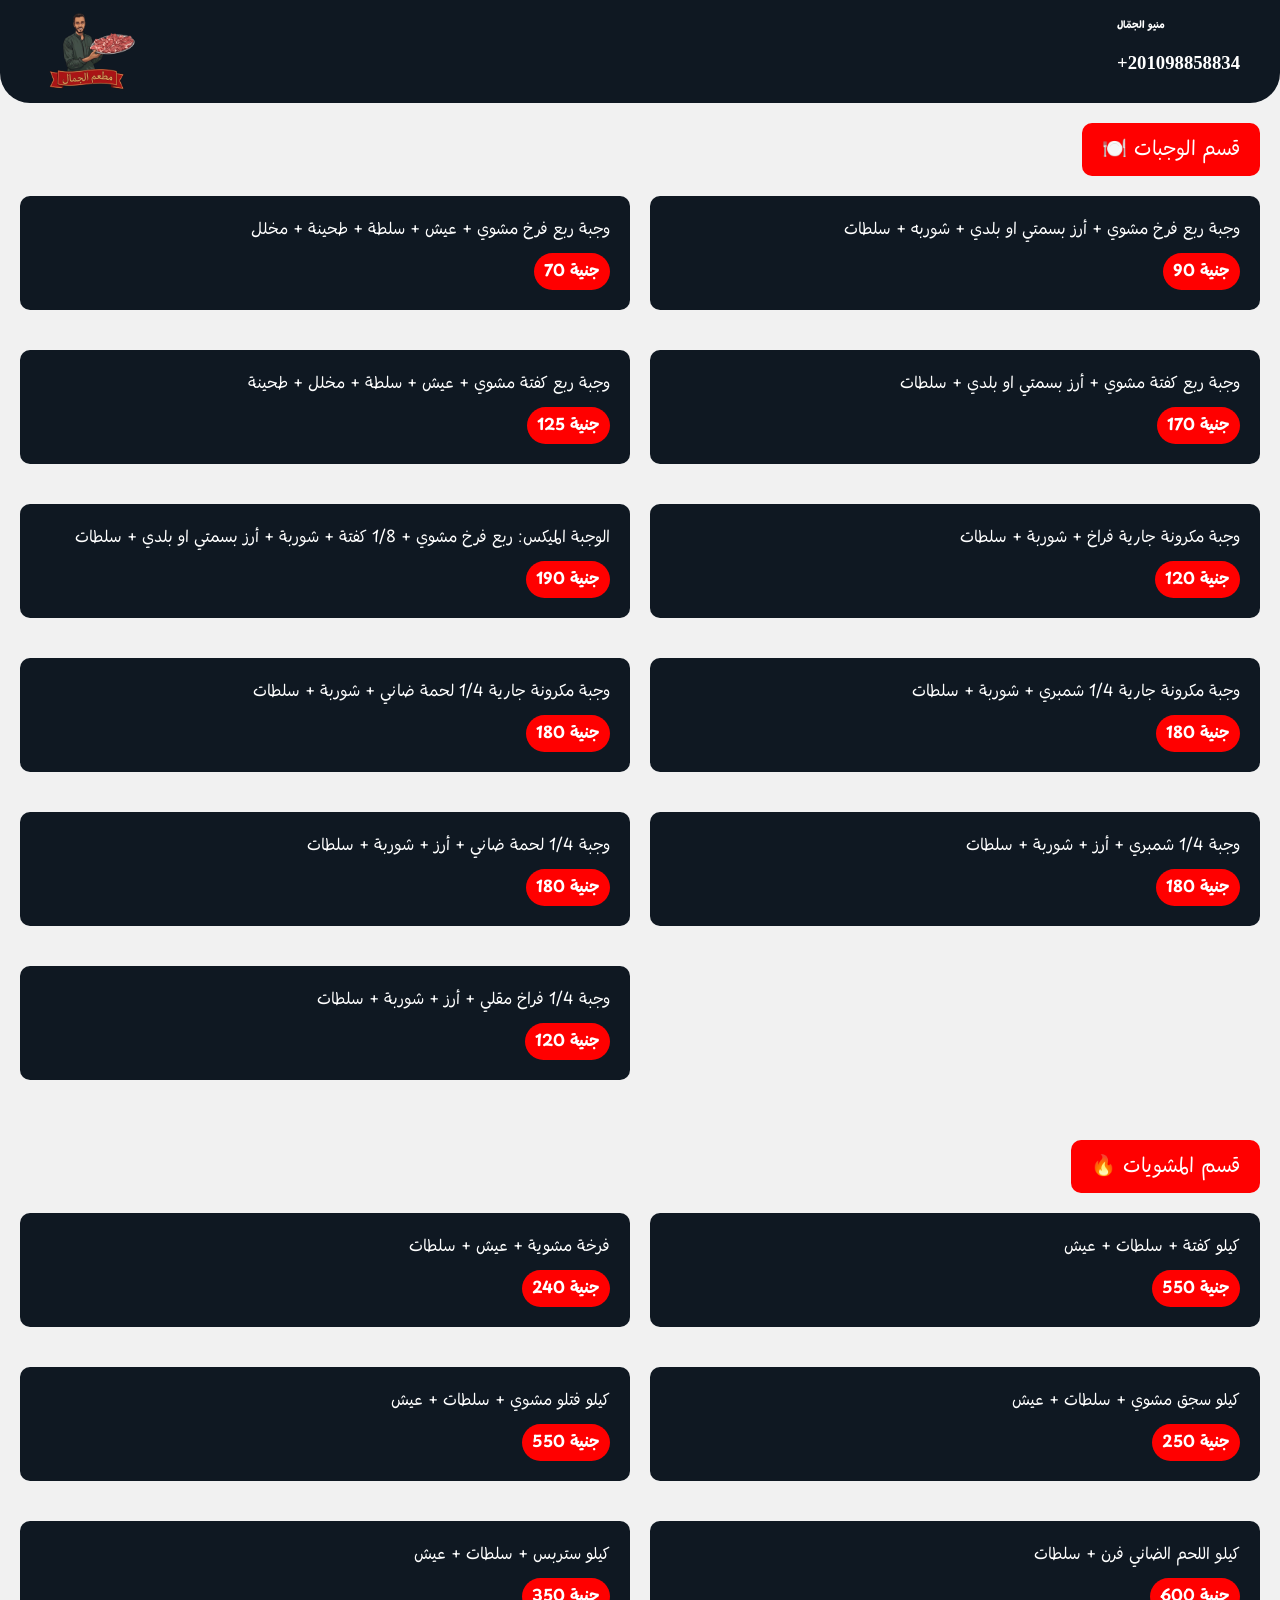
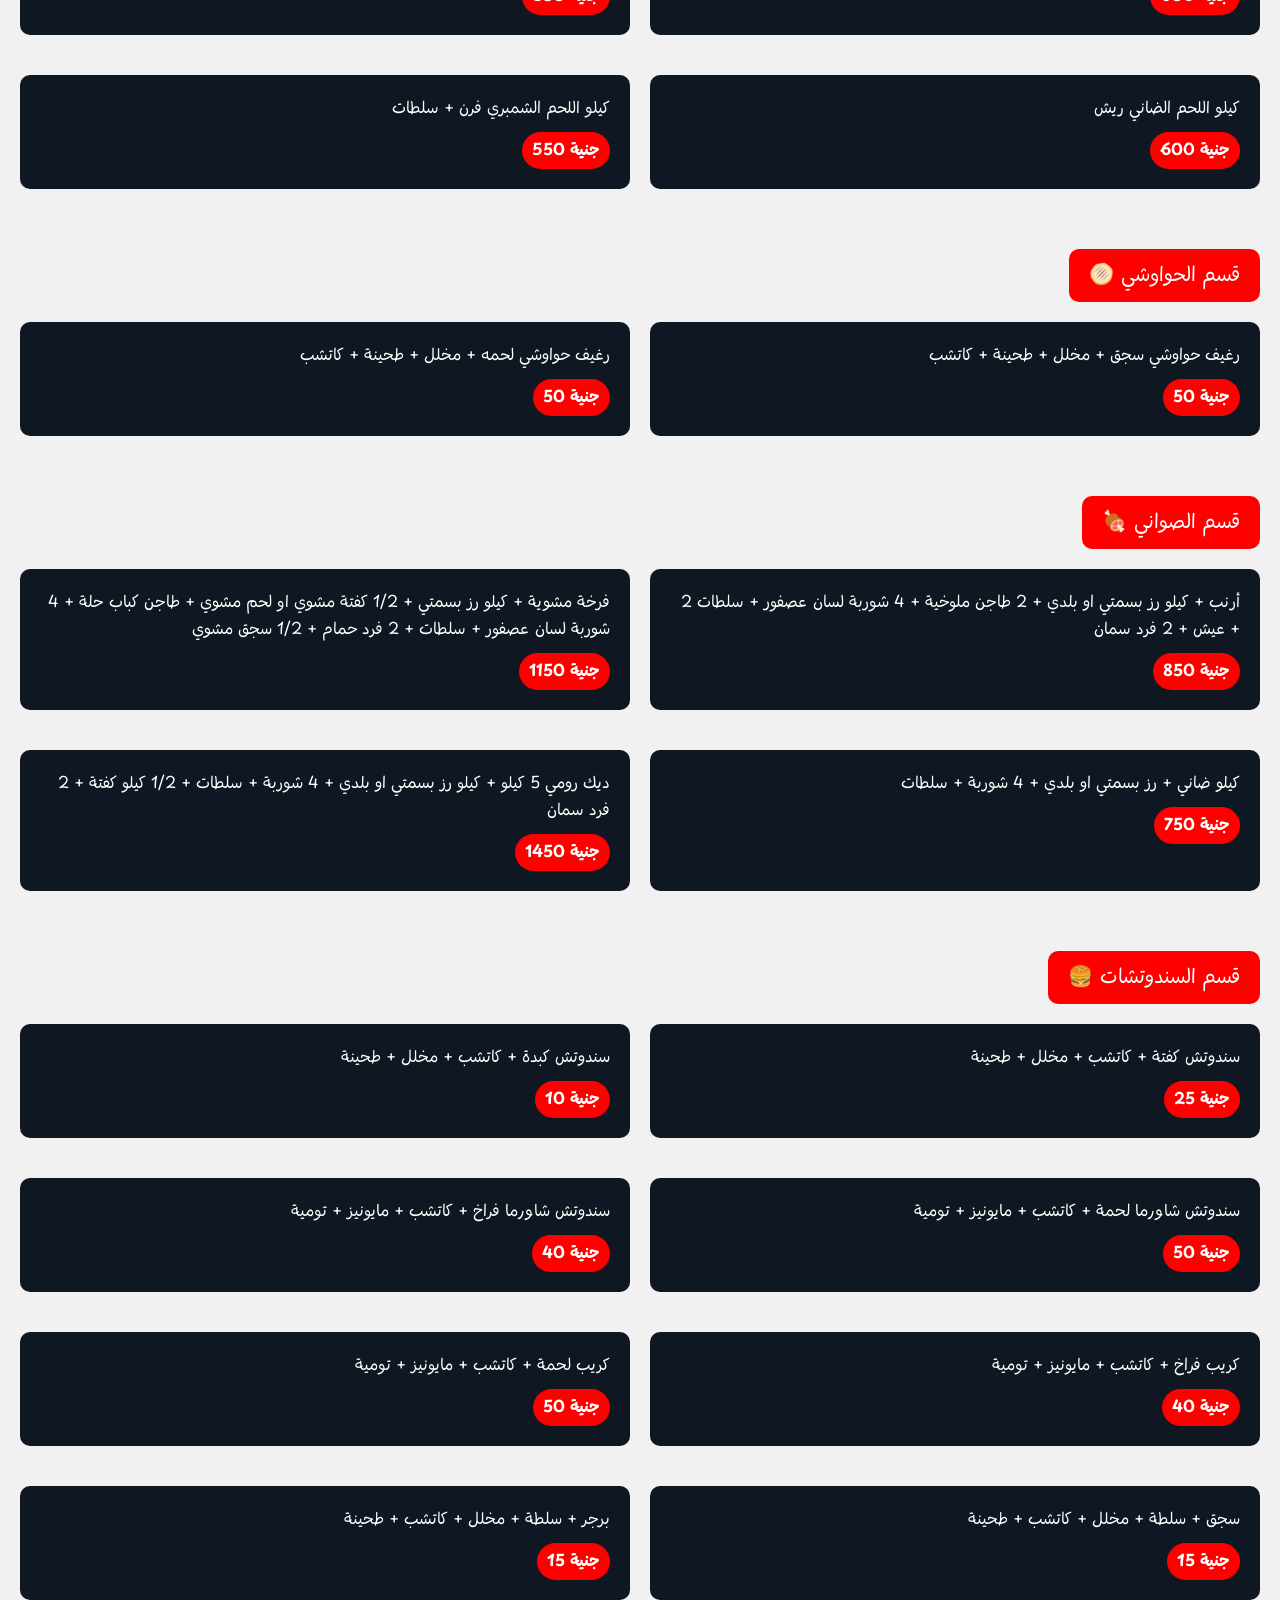
==== index.html @ af3175b7 "Update index.html" ====
<!DOCTYPE html>
<head>
    <link rel="preconnect" href="https://fonts.googleapis.com">
    <link rel="preconnect" href="https://fonts.gstatic.com" crossorigin>
    <link href="https://fonts.googleapis.com/css2?family=Playpen+Sans+Arabic:wght@100..800&display=swap"
        rel="stylesheet">
    <title> Menu ElGamal منيو الجمّال</title>
    <link rel="stylesheet" href="styles.css" />
    <meta name="viewport" content="width=device-width, initial-scale=1.0">
</head>
<body class="body">
    <div class="header">
        <img src="logo.png" width="100" />
        <div class="header-text header-text2">
            <h1> منيو الجمّال</h1>
            <h3>+201098858834</h3>
        </div>
    </div>
    <div class= "back2">
        <div class="but-block">
            <button class="button">🍽️ قسم الوجبات</button>
        </div>
        <div id="container" class="container">
            <script src="menu_data.js"></script>
            <script src="script.js"></script>
        </div>
    </div>
    <div class= "back2">
        <div class="but-block">
            <button class="button">🔥 قسم المشويات</button>
        </div>
        <div id="container_2" class="container">
            <script src="menu_data.js"></script>
            <script src="script_2.js"></script>
        </div>
    </div>
    <div class= "back2">
        <div class="but-block">
            <button class="button">🫓 قسم الحواوشي</button>
        </div>
        <div id="container_3" class="container">
            <script src="menu_data.js"></script>
            <script src="script_3.js"></script>
        </div>
    </div>
    <div class= "back2">
        <div class="but-block">
            <button class="button">🍖 قسم الصواني</button>
        </div>
        <div id="container_4" class="container">
            <script src="menu_data.js"></script>
            <script src="script_4.js"></script>
        </div>
    </div>
    <div class= "back2">
        <div class="but-block">
            <button class="button">🍔 قسم السندوتشات </button>
        </div>
        <div id="container_5" class="container">
            <script src="menu_data.js"></script>
            <script src="script_5.js"></script>
        </div>
    </div>
</body>
---- styles.css ----
body {
    margin: 0;
    background-color: #f1f1f1;
    }
.header {
    background-color: #0f1822;
    display: flex;
    justify-content: space-between;
    padding: 10px 40px;
    border-radius: 0 0 30px 30px;
    }
.header-text h1{
    color: white;
    font-family: 'Playpen Sans Arabic', sans-serif;
    font-size: 10px;}
.header-text2 h3{
    color: white;
}
.button {
    background-color: red;
    color: white;
    font-family: 'Playpen Sans Arabic', sans-serif;
    font-size: 20px;
    border: none;
    padding: 10px 20px;
    border-radius: 10px;
}
.but-block {
    text-align: right;
}
.back2 {
    padding: 20px;

}
.container {
    display: flex;
    justify-content: center;
    margin-top: 20px;
    text-align: right;
}
.item {
    color: white;
    font-family: 'Playpen Sans Arabic', sans-serif;
    display: flex;
    flex-direction: column;
    align-items: flex-end;
    background-color: #0f1822;
    border: 1px solid var(--gold);
    border-radius: 10px;
    padding: 20px;
    margin-bottom: 20px;
}
.item-price {
    background-color: red;
    color: #ffffff;
    font-weight: bold;
    padding: 5px 10px;
    border-radius: 999px;
    margin-top: 10px;
    display: inline-block;
}
.container {
    display: grid;
    grid-template-columns: repeat(2, 1fr);
    gap: 20px;
}
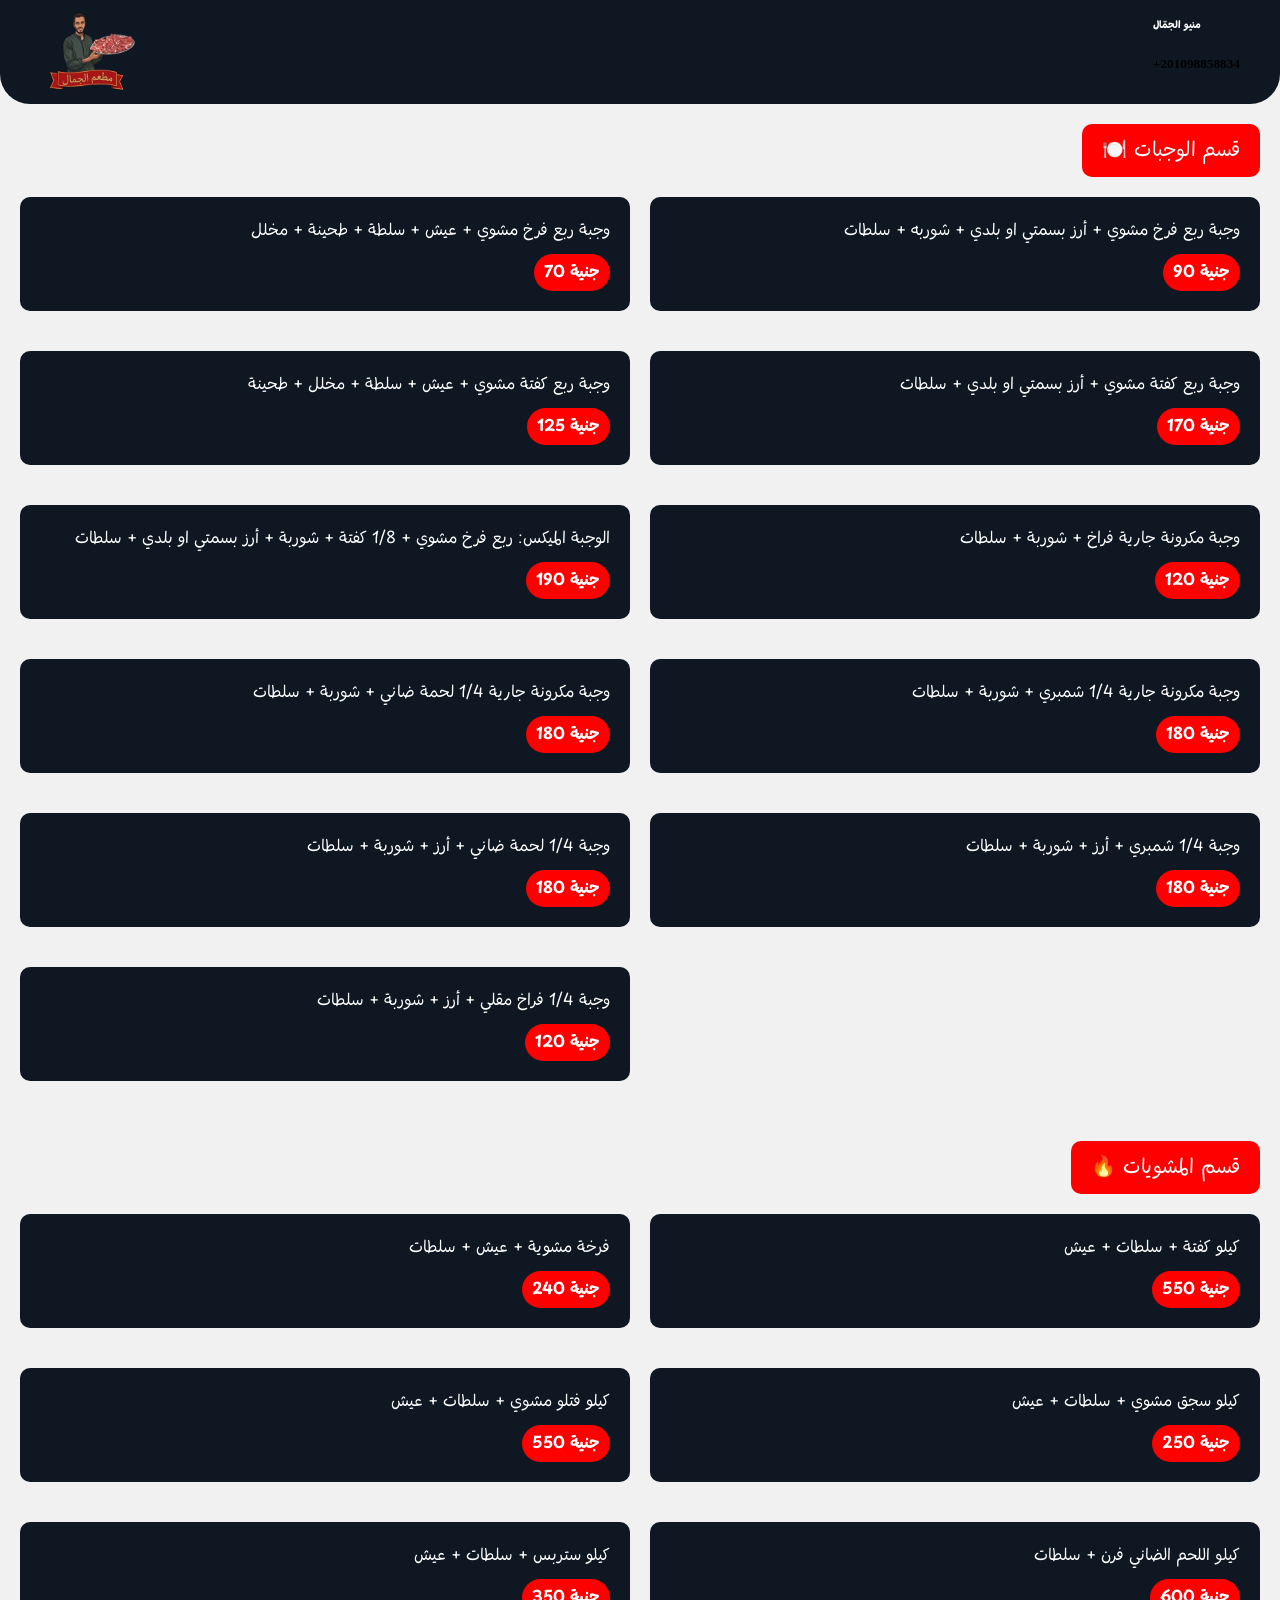
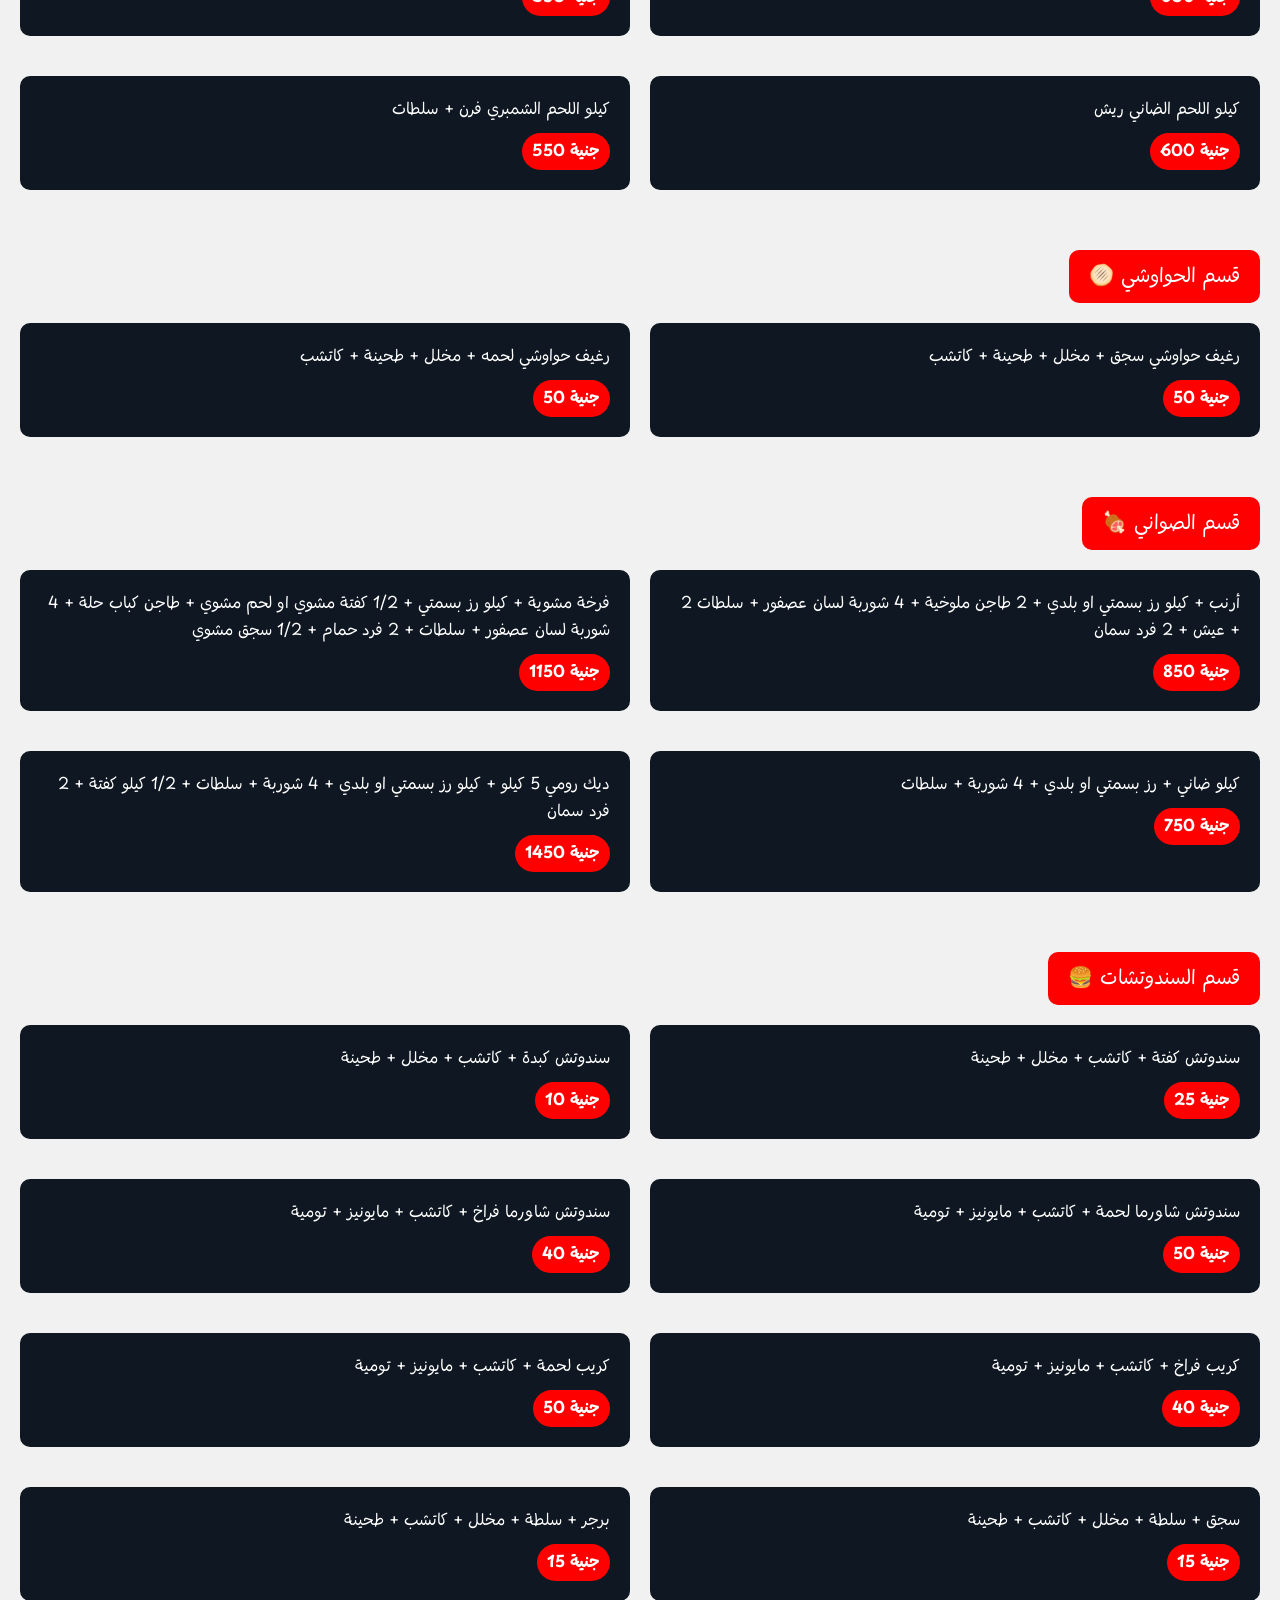
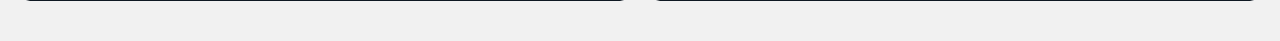
==== commit 34b44a32: "Update index.html" ====
--- a/index.html
+++ b/index.html
@@ -13,7 +13,7 @@
         <img src="logo.png" width="100" />
         <div class="header-text header-text2">
             <h1> منيو الجمّال</h1>
-            <h3>+201098858834</h3>
+            <h5>+201098858834</h5>
         </div>
     </div>
     <div class= "back2">
--- a/styles.css
+++ b/styles.css
@@ -12,7 +12,8 @@
 .header-text h1{
     color: white;
     font-family: 'Playpen Sans Arabic', sans-serif;
-    font-size: 10px;}
+    font-size: 10px;
+}
 .header-text2 h3{
     color: white;
 }
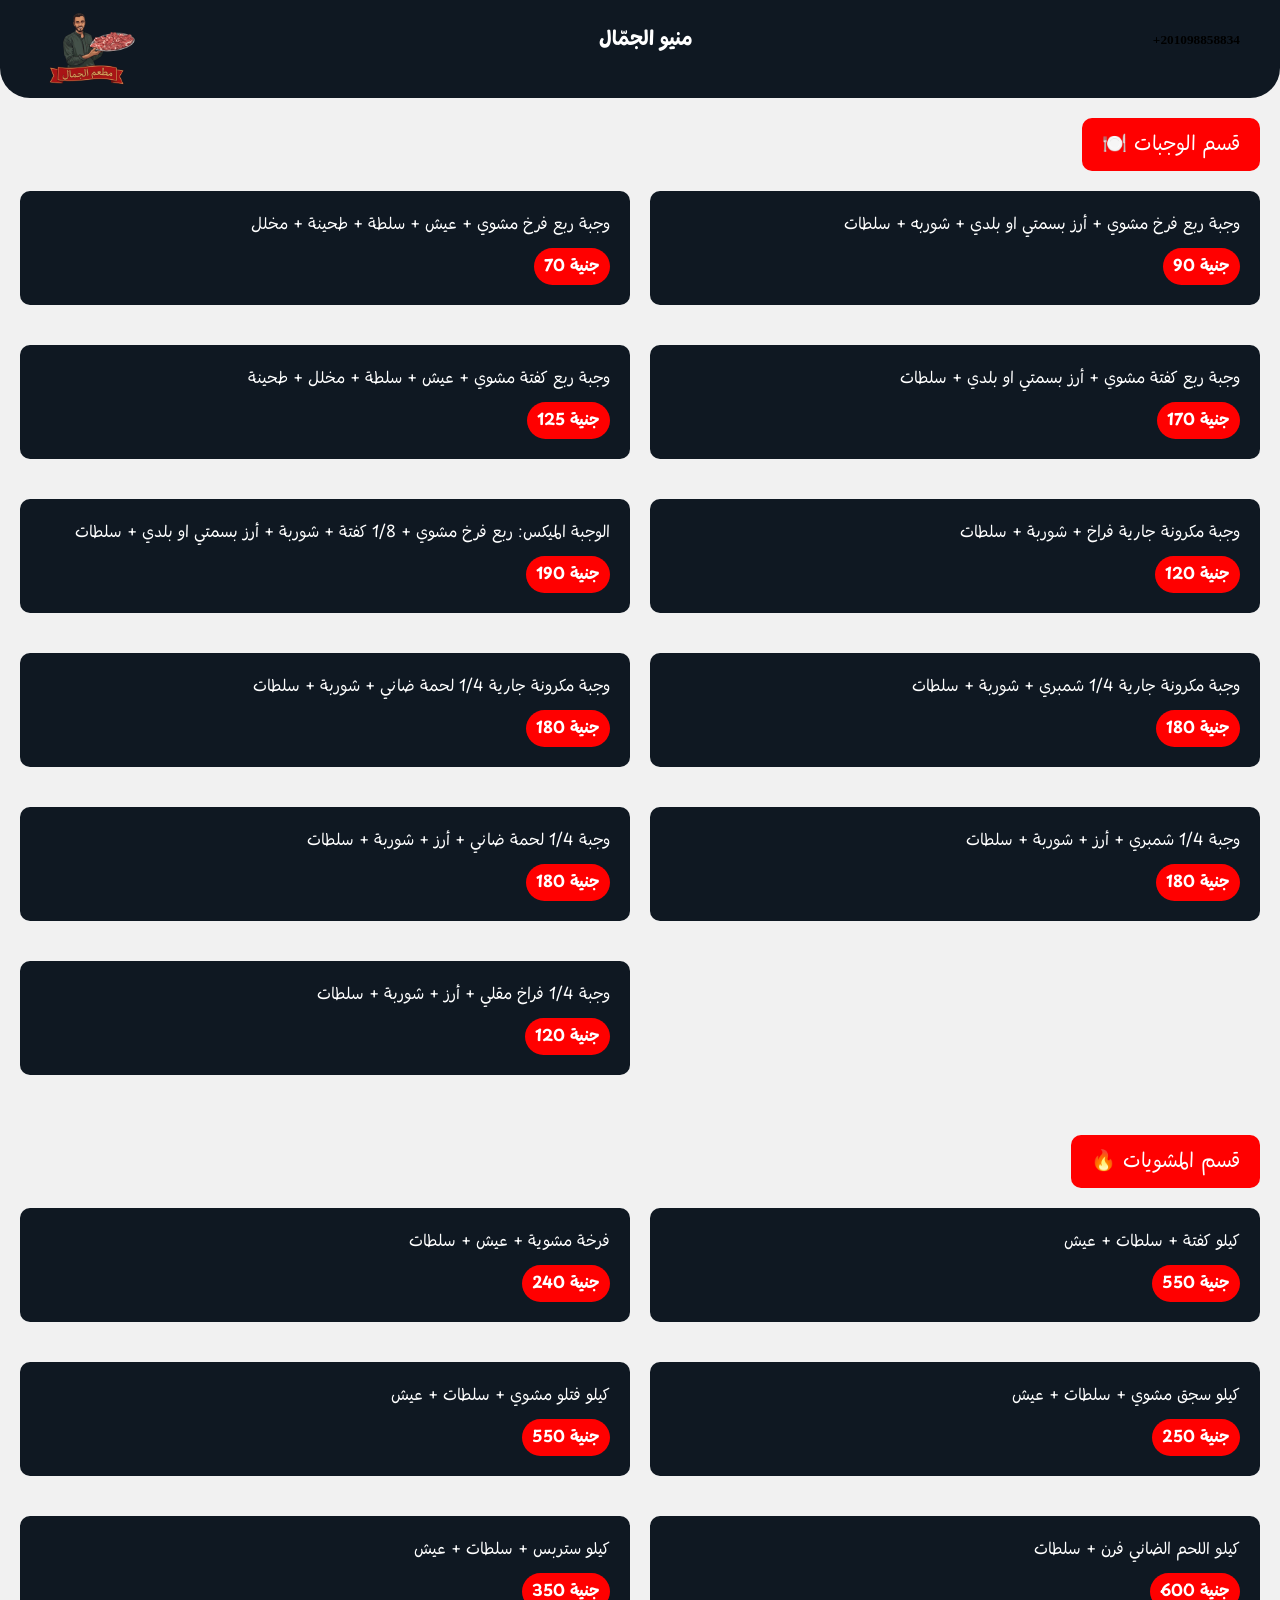
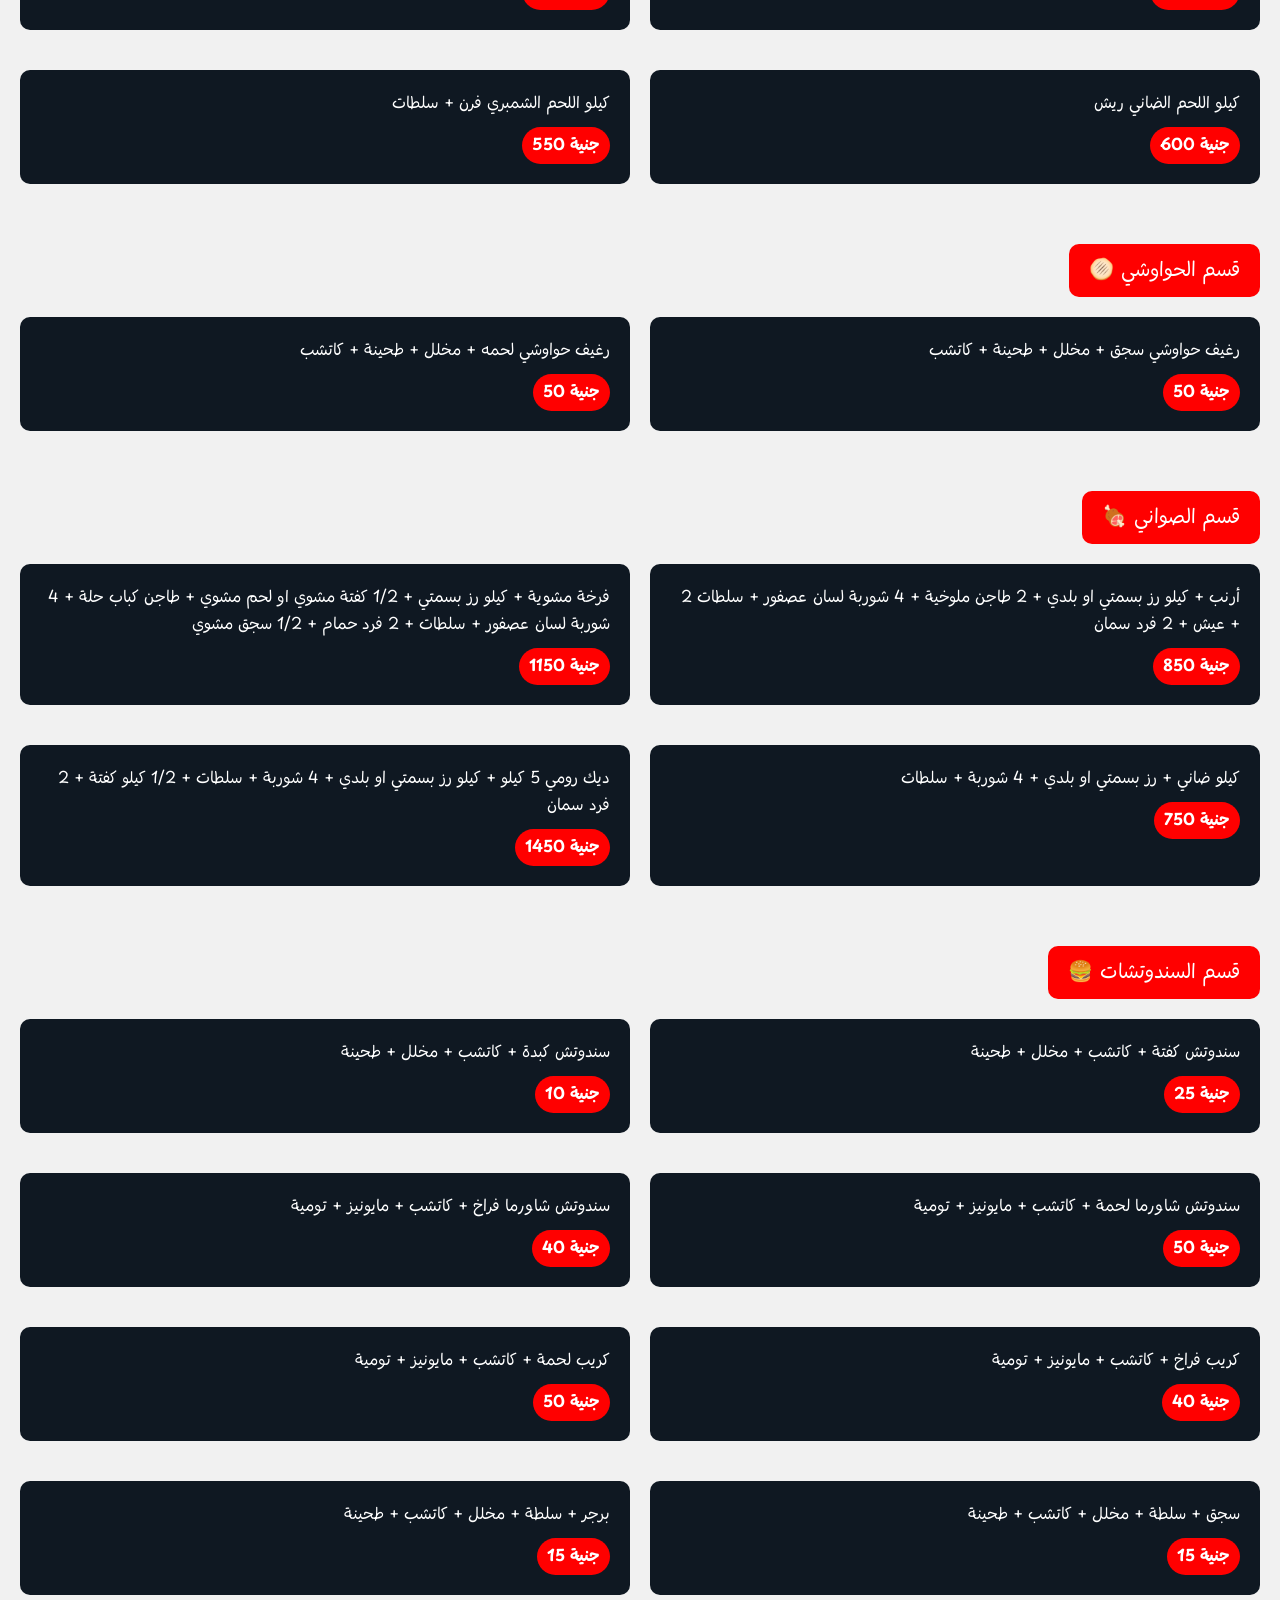
==== commit dfe94ffa: "Update index.html" ====
--- a/index.html
+++ b/index.html
@@ -13,8 +13,8 @@
         <img src="logo.png" width="100" />
         <div class="header-text header-text2">
             <h1> منيو الجمّال</h1>
-            <h5>+201098858834</h5>
         </div>
+        <div class= "header-text2"><h5>+201098858834</h5></div>
     </div>
     <div class= "back2">
         <div class="but-block">
--- a/styles.css
+++ b/styles.css
@@ -9,7 +9,7 @@
     padding: 10px 40px;
     border-radius: 0 0 30px 30px;
     }
-.header-text h1{
+.header-text {
     color: white;
     font-family: 'Playpen Sans Arabic', sans-serif;
     font-size: 10px;
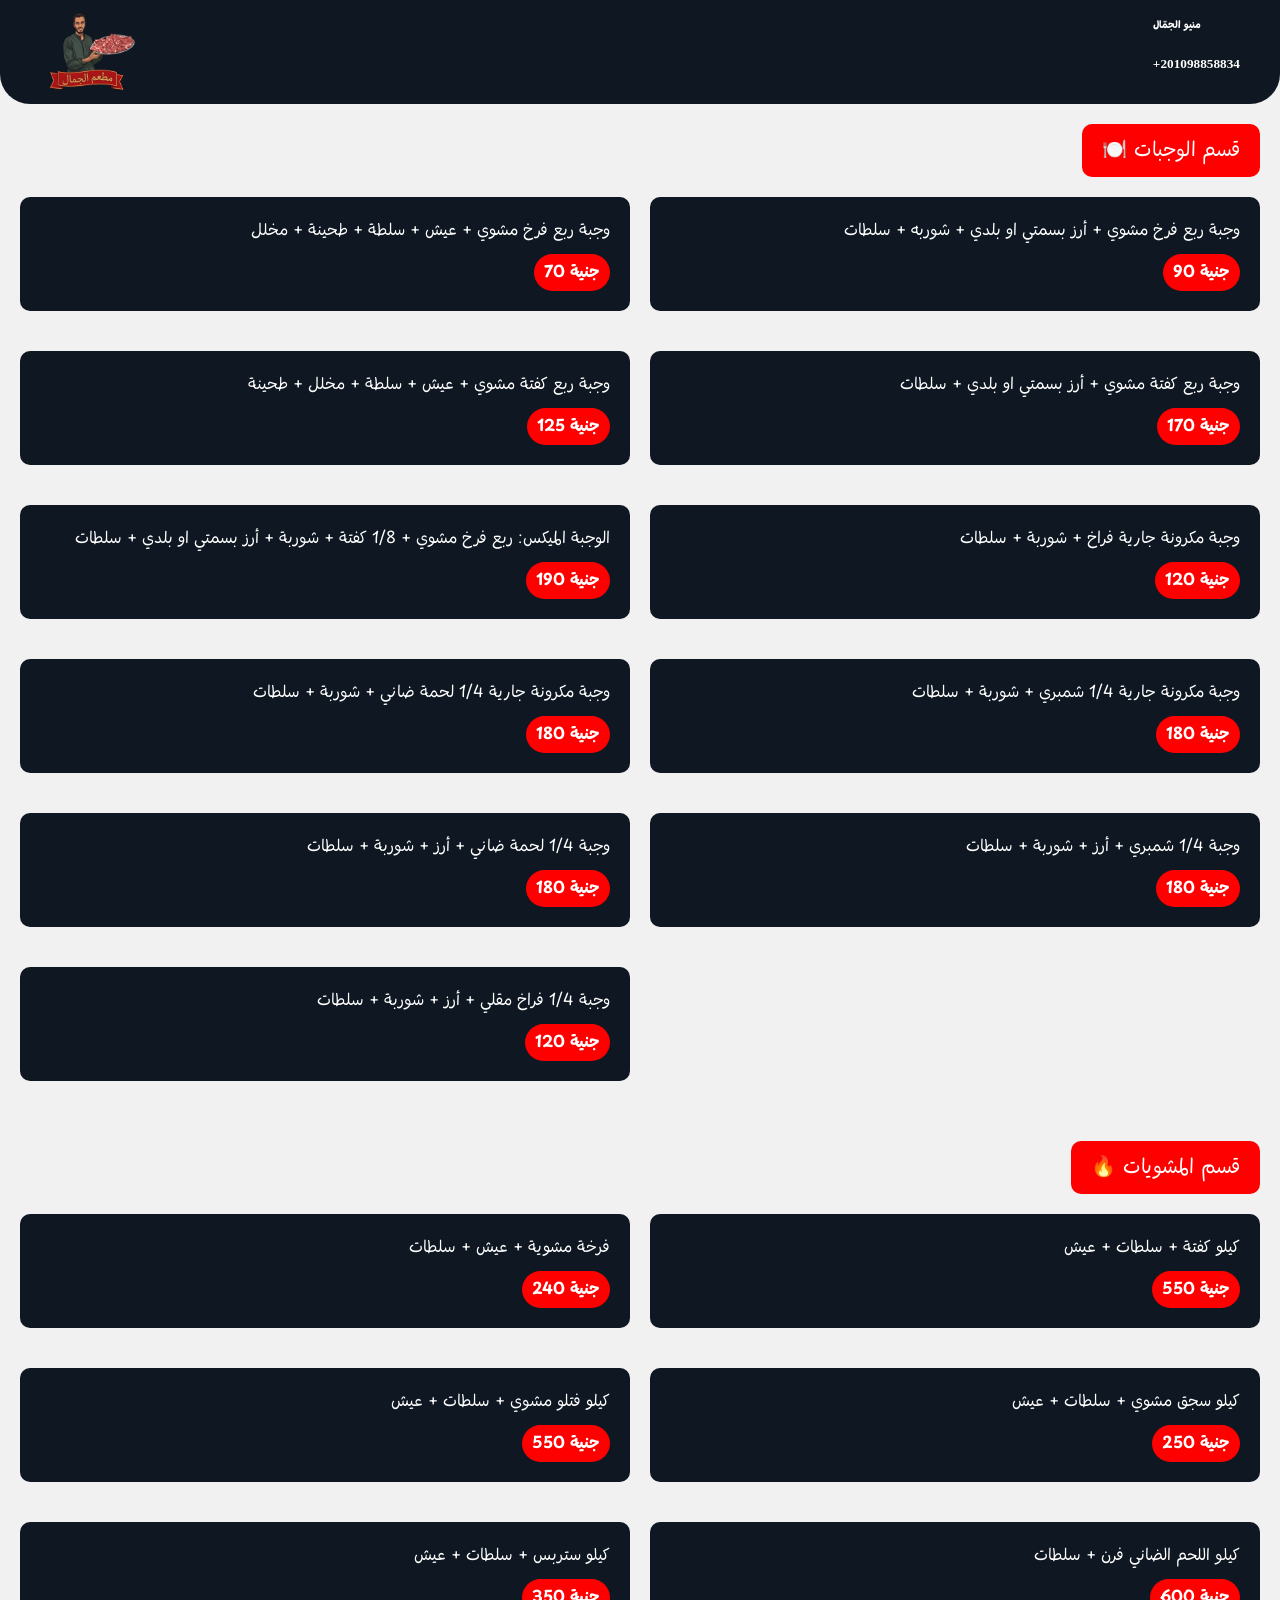
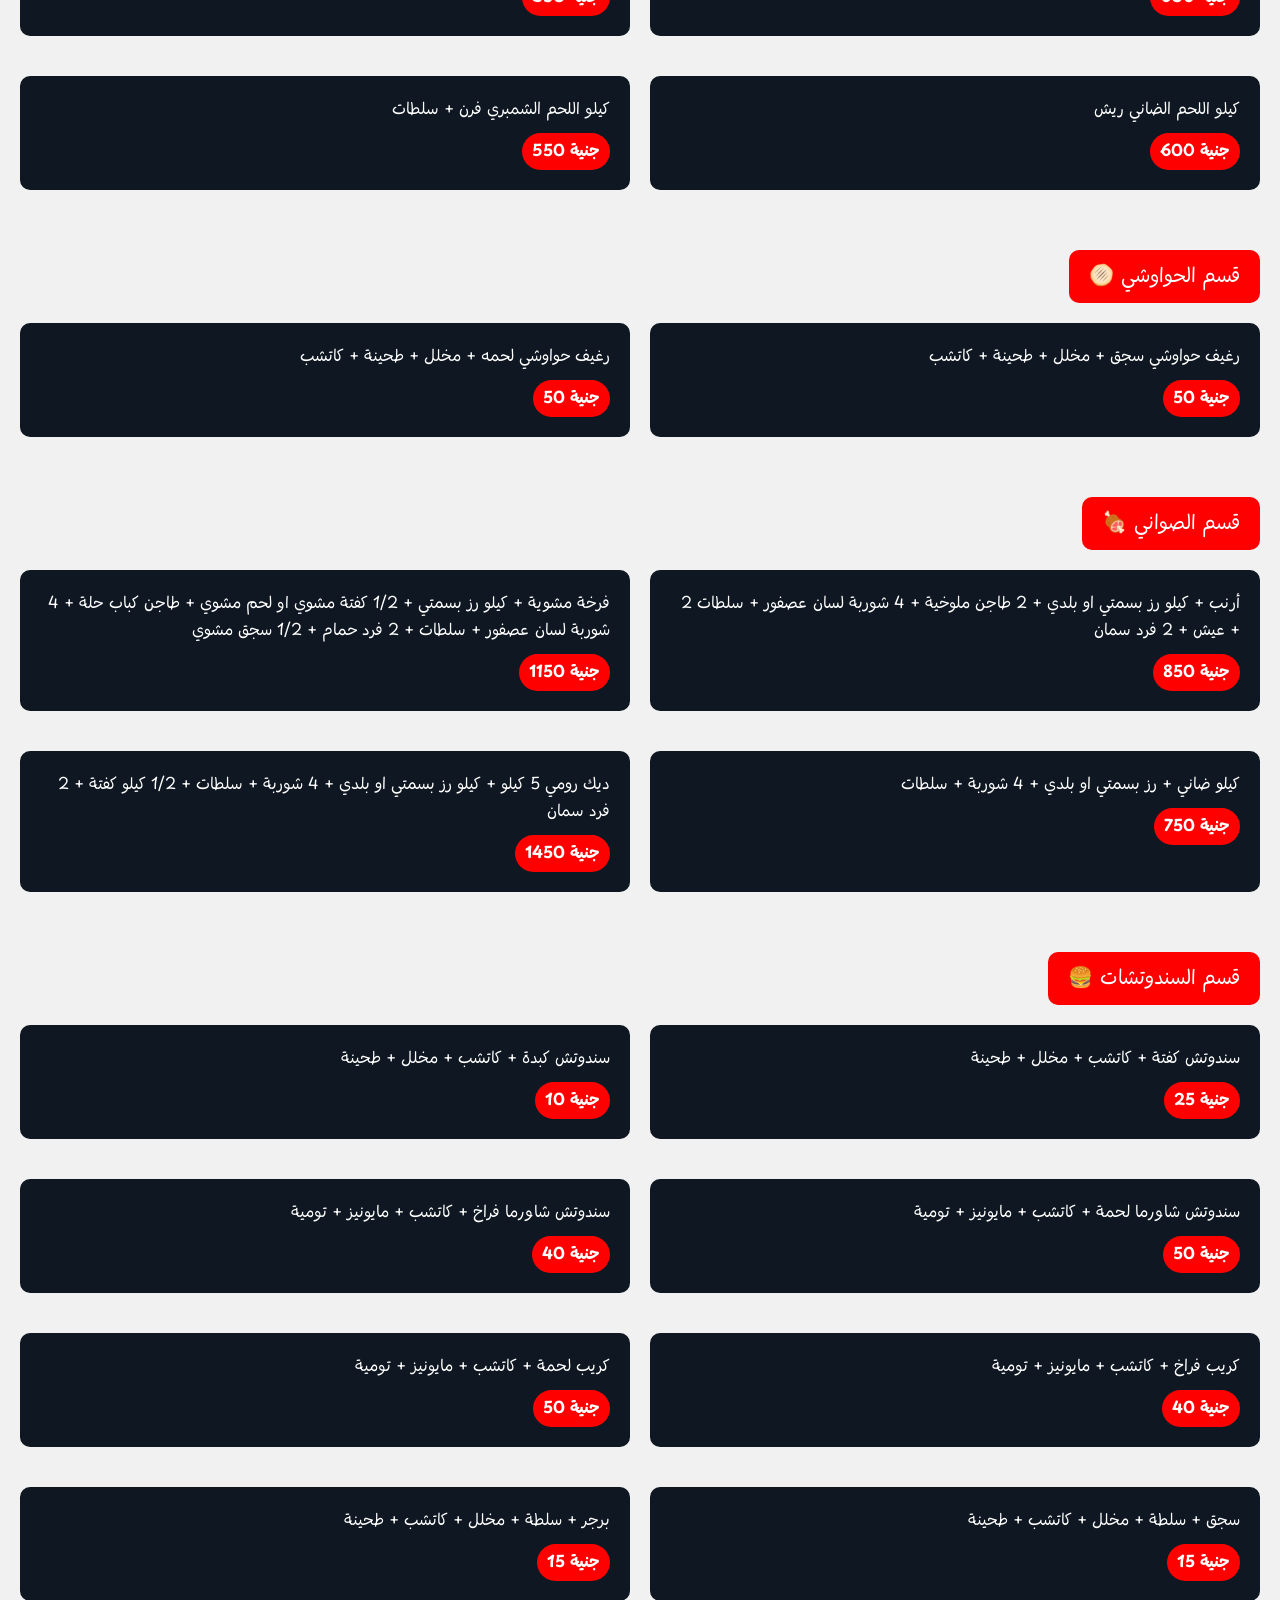
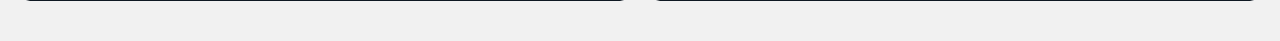
==== commit 175775b7: "Update index.html" ====
--- a/index.html
+++ b/index.html
@@ -11,10 +11,10 @@
 <body class="body">
     <div class="header">
         <img src="logo.png" width="100" />
-        <div class="header-text header-text2">
-            <h1> منيو الجمّال</h1>
+        <div>
+            <h1 class="header-text"> منيو الجمّال</h1>
+            <h5 class= "header-text2">+201098858834</h5>
         </div>
-        <div class= "header-text2"><h5>+201098858834</h5></div>
     </div>
     <div class= "back2">
         <div class="but-block">
--- a/styles.css
+++ b/styles.css
@@ -14,7 +14,7 @@
     font-family: 'Playpen Sans Arabic', sans-serif;
     font-size: 10px;
 }
-.header-text2 h3{
+.header-text2 {
     color: white;
 }
 .button {
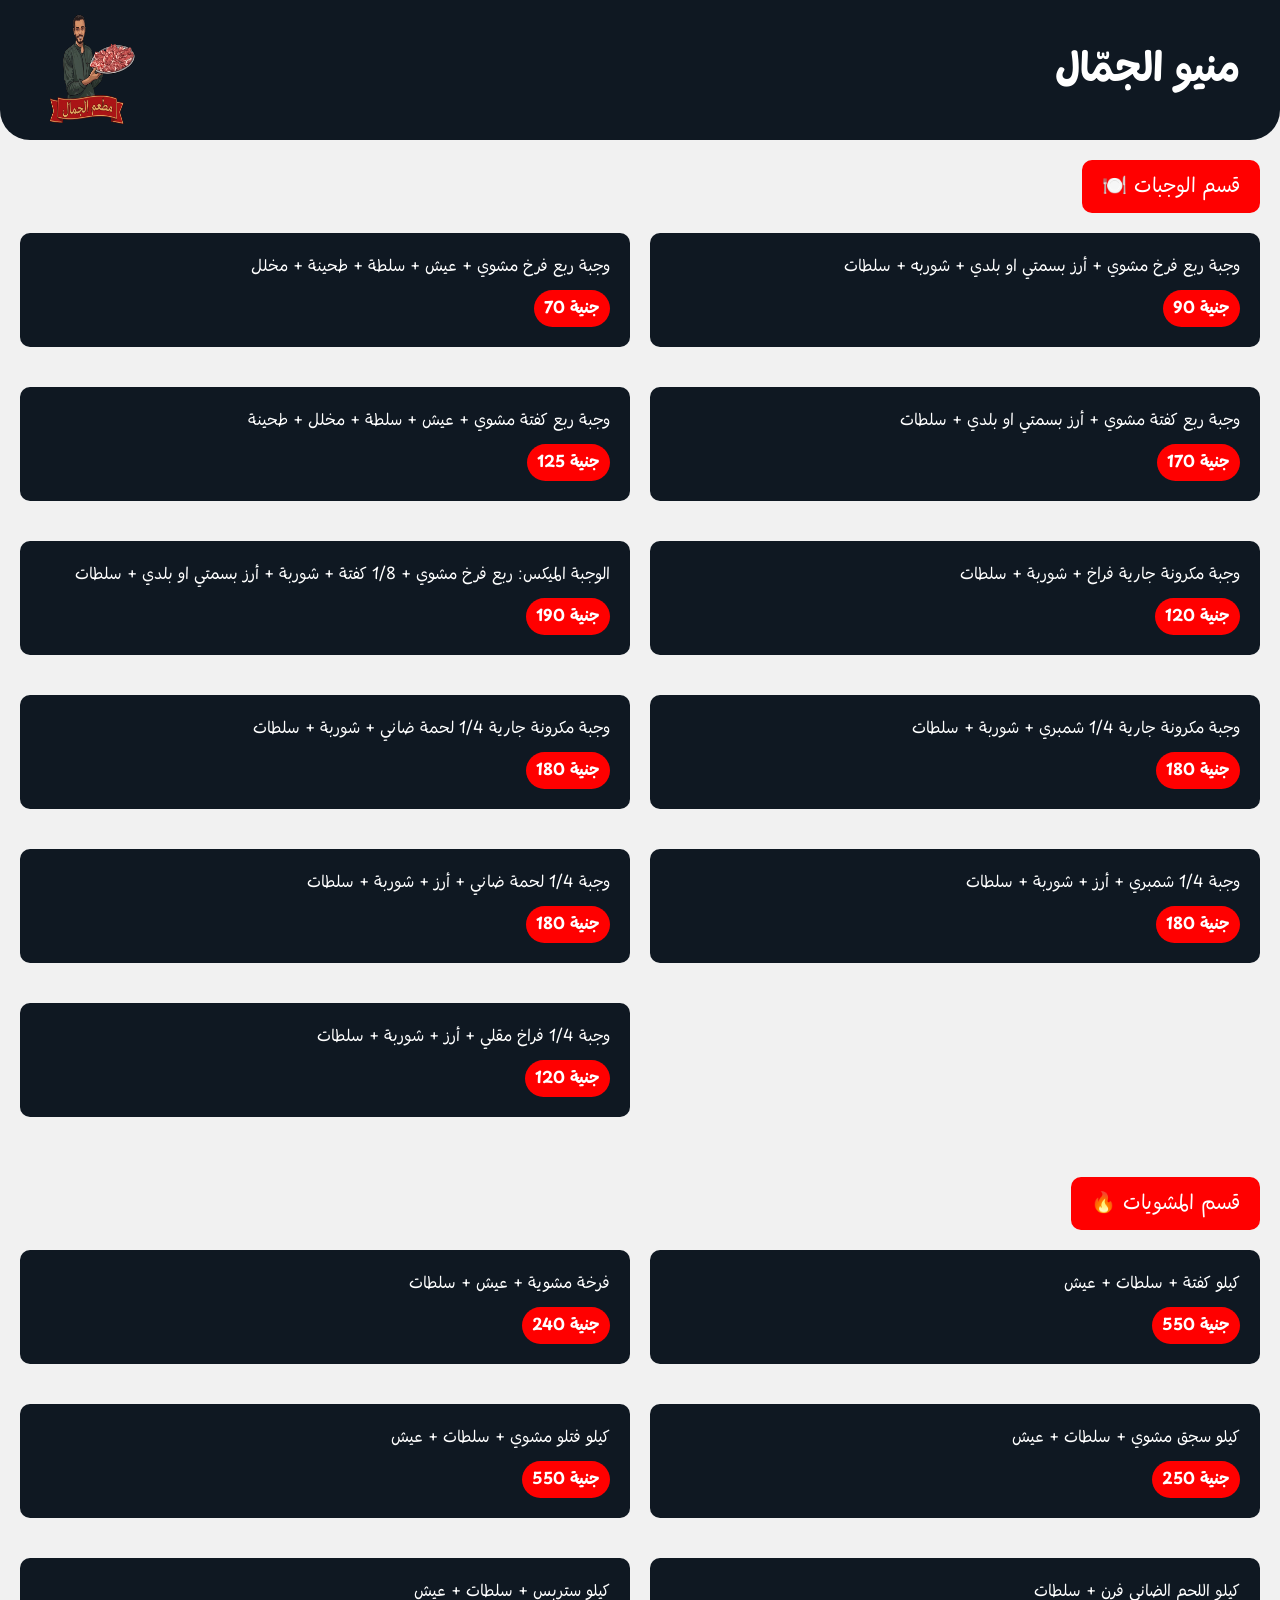
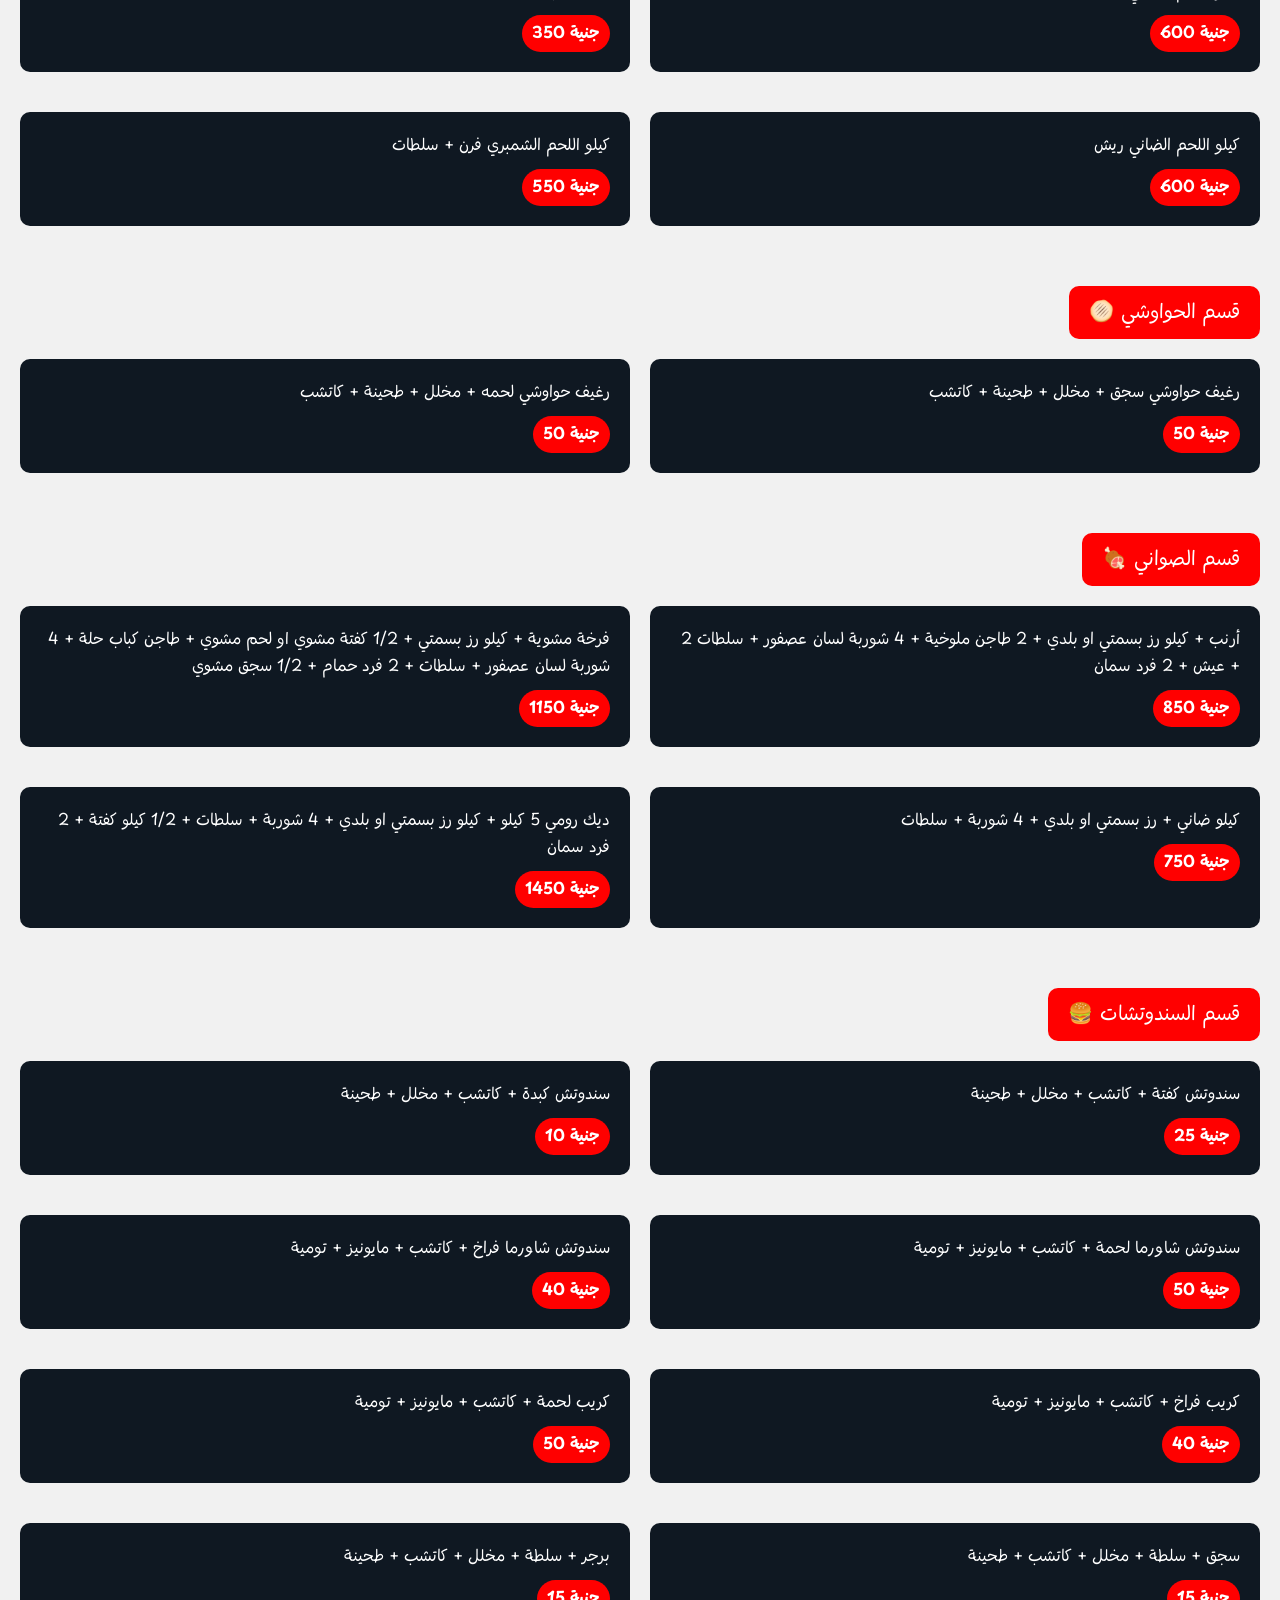
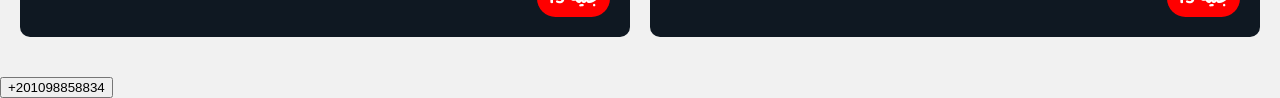
==== commit c79c98cb: "Update index.html" ====
--- a/index.html
+++ b/index.html
@@ -11,9 +11,8 @@
 <body class="body">
     <div class="header">
         <img src="logo.png" width="100" />
-        <div>
-            <h1 class="header-text"> منيو الجمّال</h1>
-            <h5 class= "header-text2">+201098858834</h5>
+        <div class="header-text">
+            <h1> منيو الجمّال</h1>
         </div>
     </div>
     <div class= "back2">
@@ -61,4 +60,7 @@
             <script src="script_5.js"></script>
         </div>
     </div>
+    <div">
+        <button class= "call">+201098858834</button>
+    </div>
 </body>
--- a/styles.css
+++ b/styles.css
@@ -12,7 +12,7 @@
 .header-text {
     color: white;
     font-family: 'Playpen Sans Arabic', sans-serif;
-    font-size: 10px;
+    font-size: 20px;
 }
 .header-text2 {
     color: white;
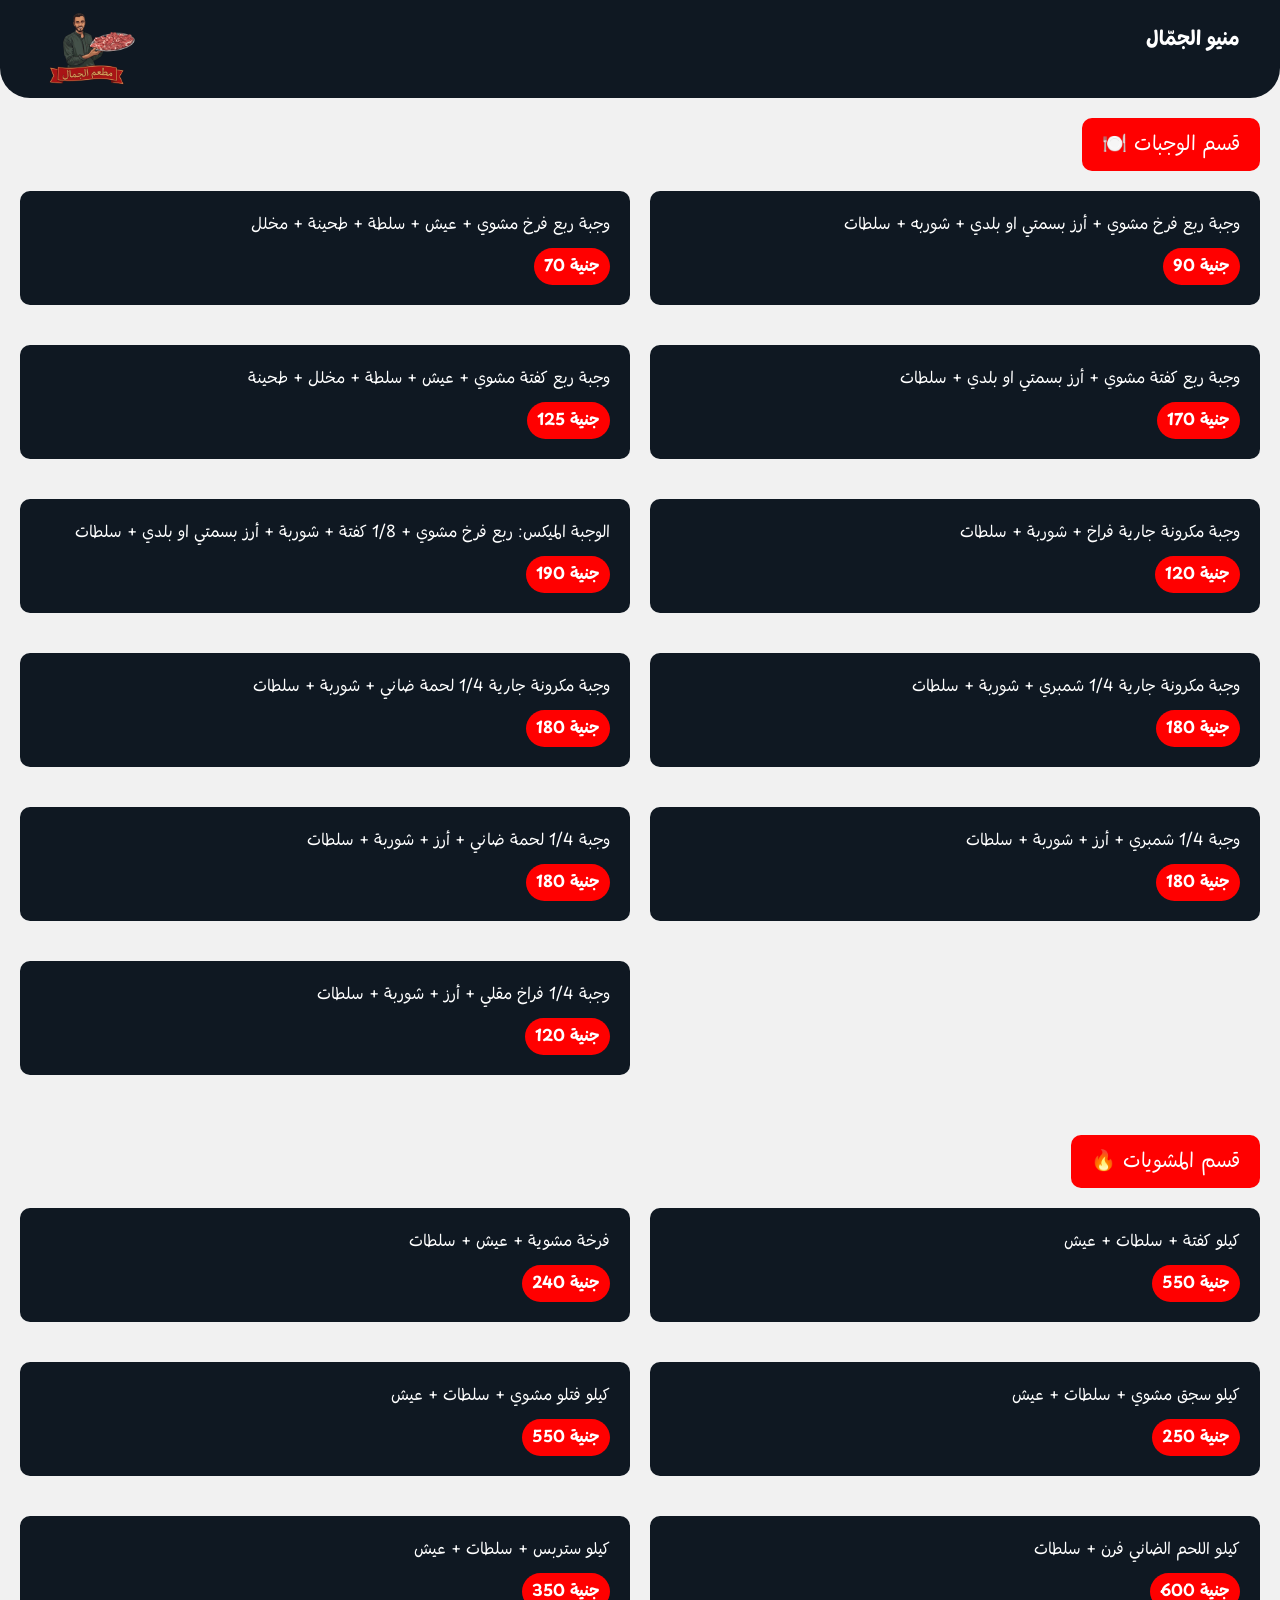
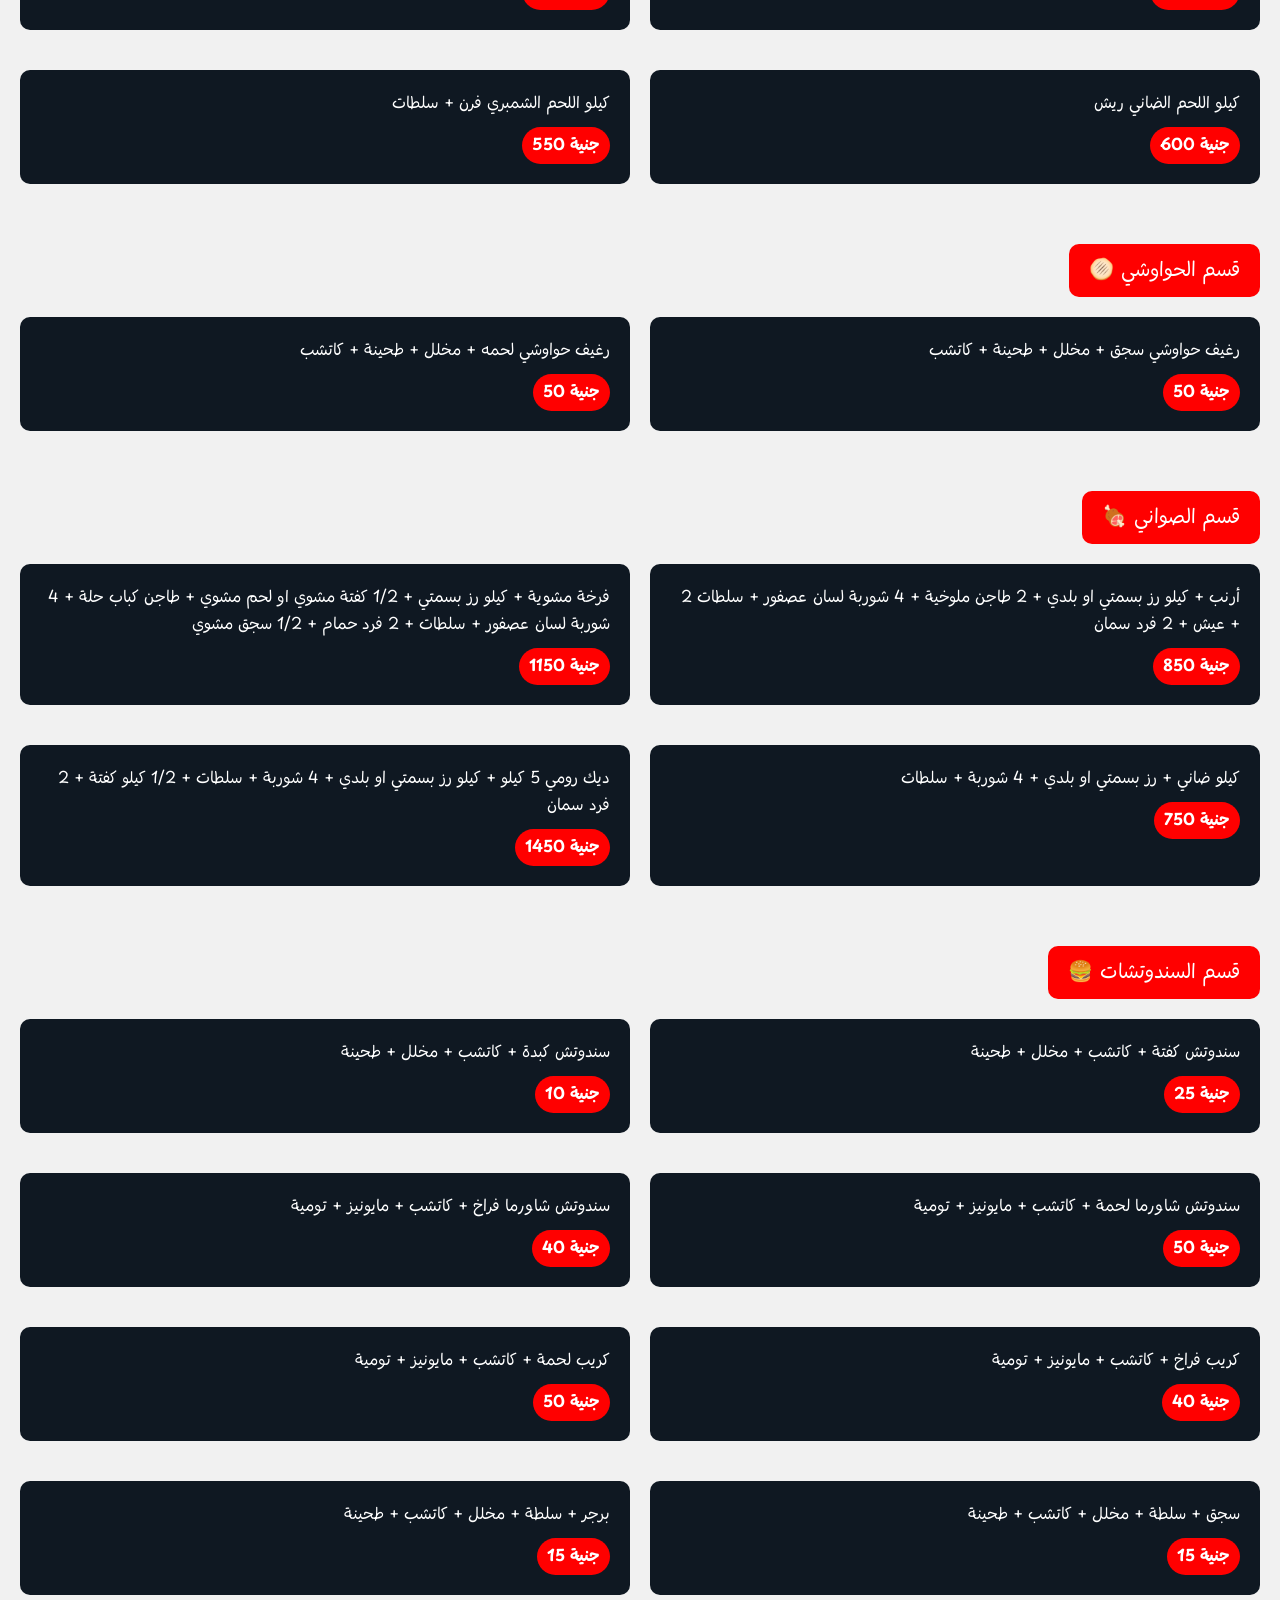
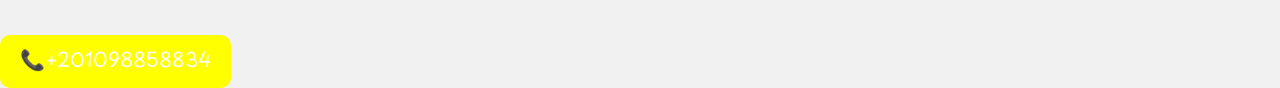
==== commit 0ce9b5c1: "Update index.html" ====
--- a/index.html
+++ b/index.html
@@ -61,6 +61,6 @@
         </div>
     </div>
     <div">
-        <button class= "call">+201098858834</button>
+        <button class= "call">📞+201098858834</button>
     </div>
 </body>
--- a/styles.css
+++ b/styles.css
@@ -12,7 +12,7 @@
 .header-text {
     color: white;
     font-family: 'Playpen Sans Arabic', sans-serif;
-    font-size: 20px;
+    font-size: 10px;
 }
 .header-text2 {
     color: white;
@@ -65,3 +65,12 @@
     grid-template-columns: repeat(2, 1fr);
     gap: 20px;
 }
+.call {
+    background-color: yellow;
+    color: white;
+    font-family: 'Playpen Sans Arabic', sans-serif;
+    font-size: 20px;
+    border: none;
+    padding: 10px 20px;
+    border-radius: 10px;
+}
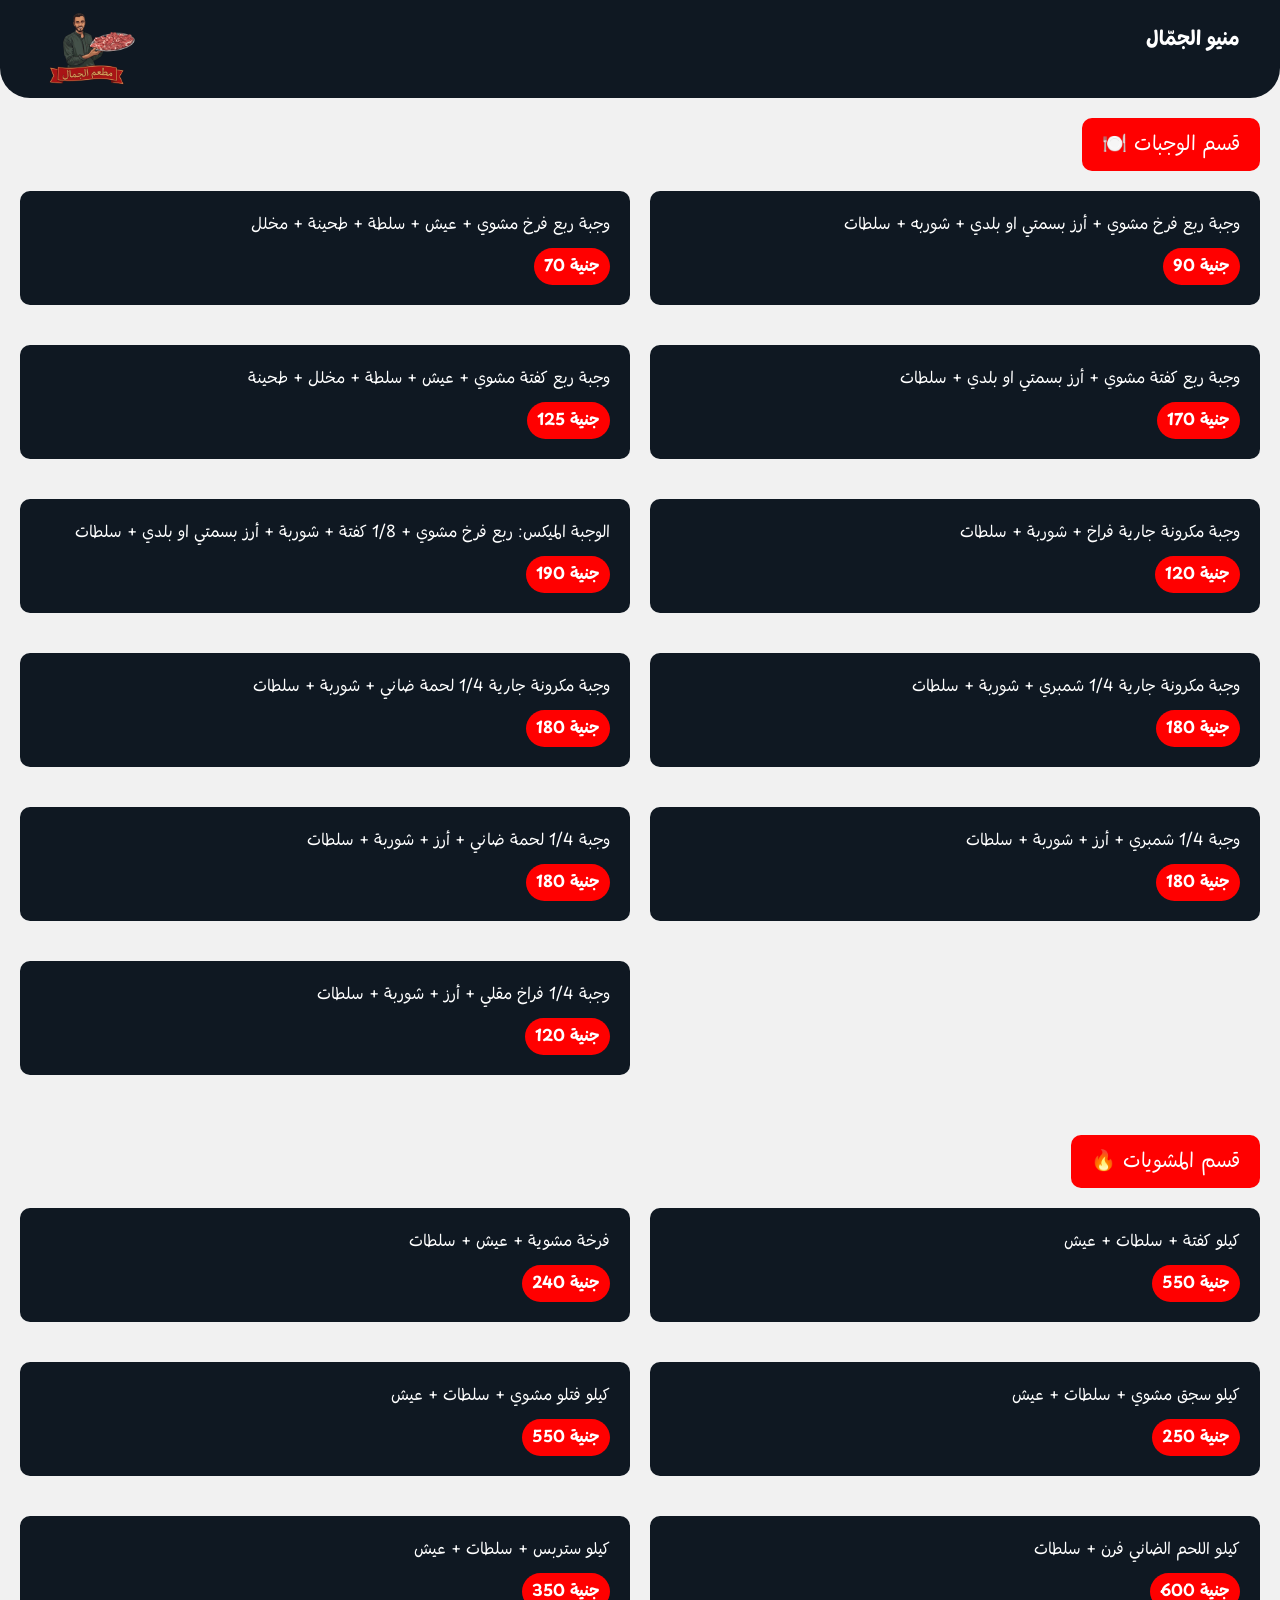
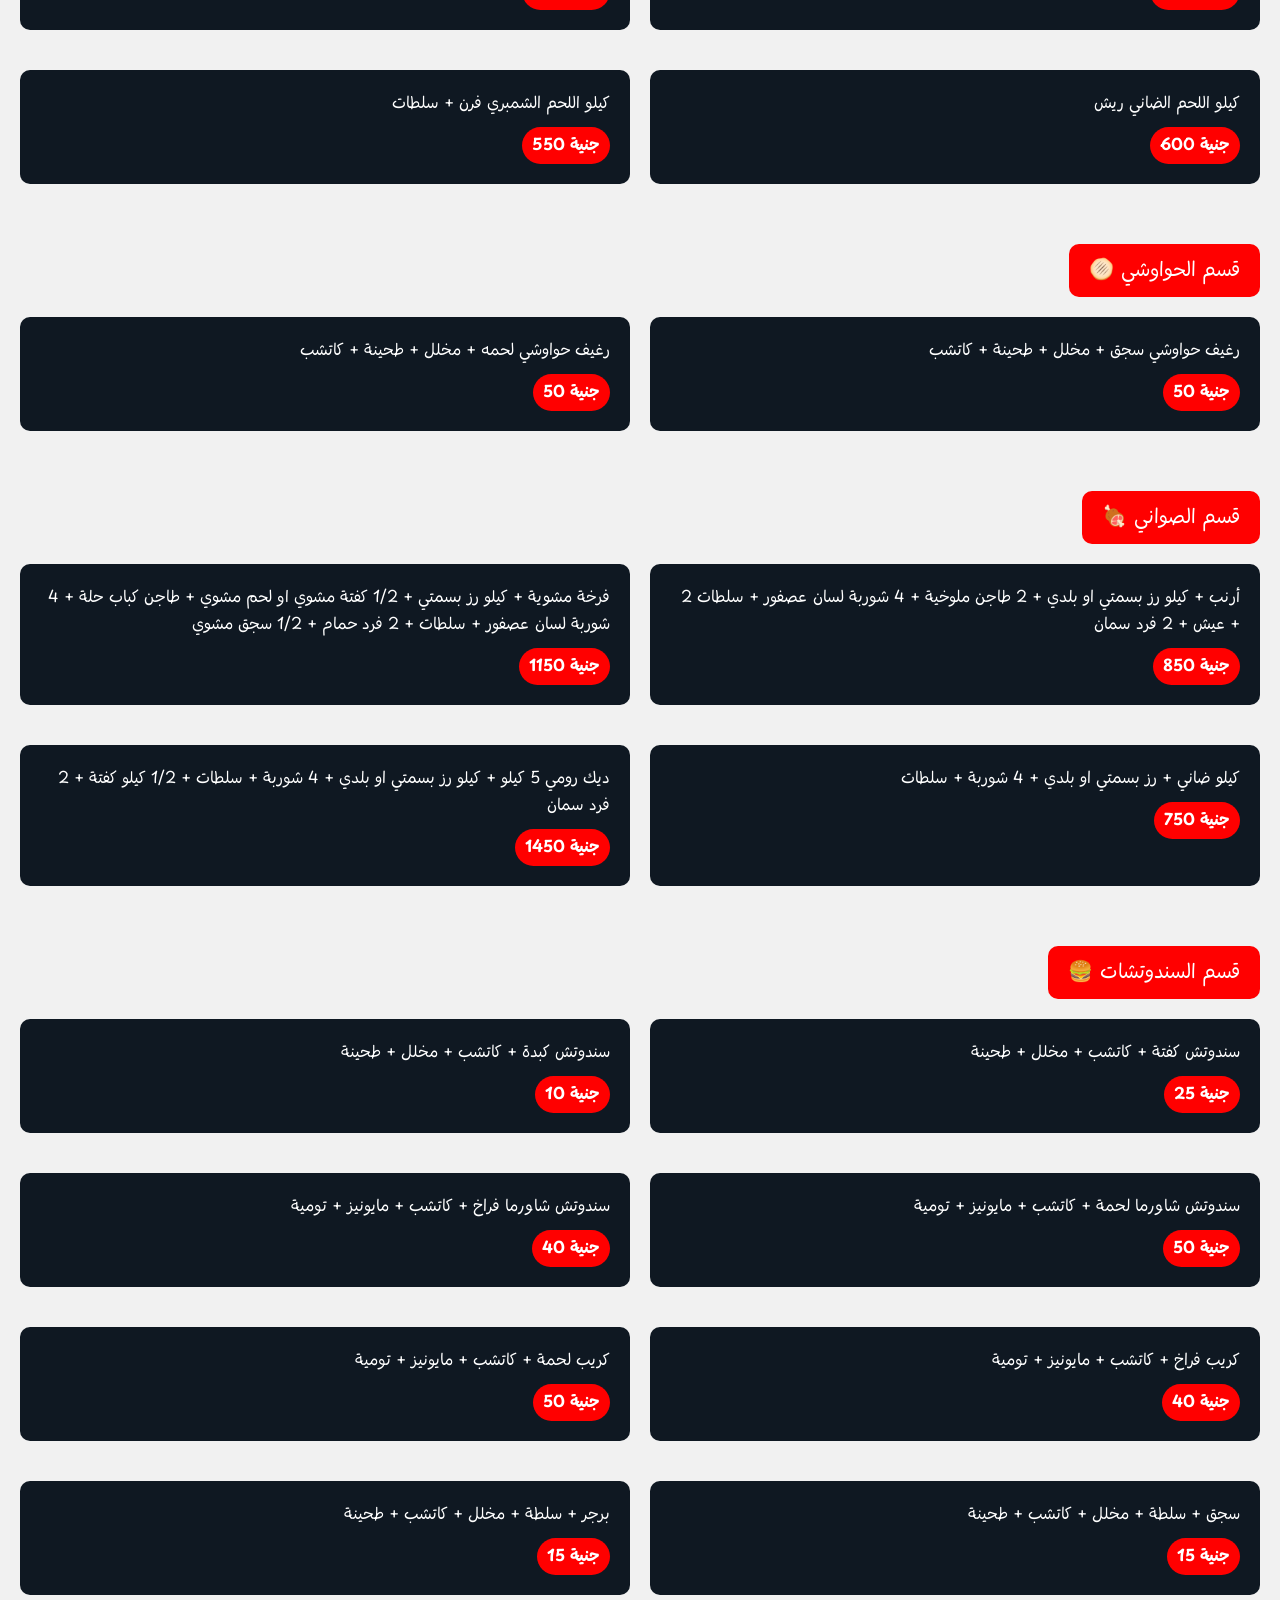
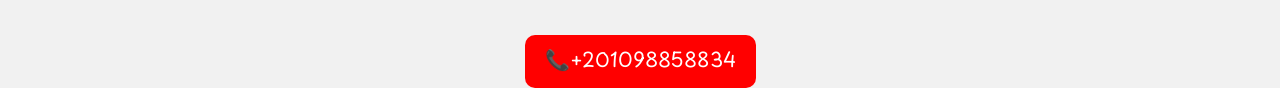
==== commit e0173aee: "Update index.html" ====
--- a/index.html
+++ b/index.html
@@ -60,7 +60,7 @@
             <script src="script_5.js"></script>
         </div>
     </div>
-    <div">
+    <div class= "back3 call-block">
         <button class= "call">📞+201098858834</button>
     </div>
 </body>
--- a/styles.css
+++ b/styles.css
@@ -66,7 +66,7 @@
     gap: 20px;
 }
 .call {
-    background-color: yellow;
+    background-color: red;
     color: white;
     font-family: 'Playpen Sans Arabic', sans-serif;
     font-size: 20px;
@@ -74,3 +74,5 @@
     padding: 10px 20px;
     border-radius: 10px;
 }
+.call-block {
+    text-align: center;
